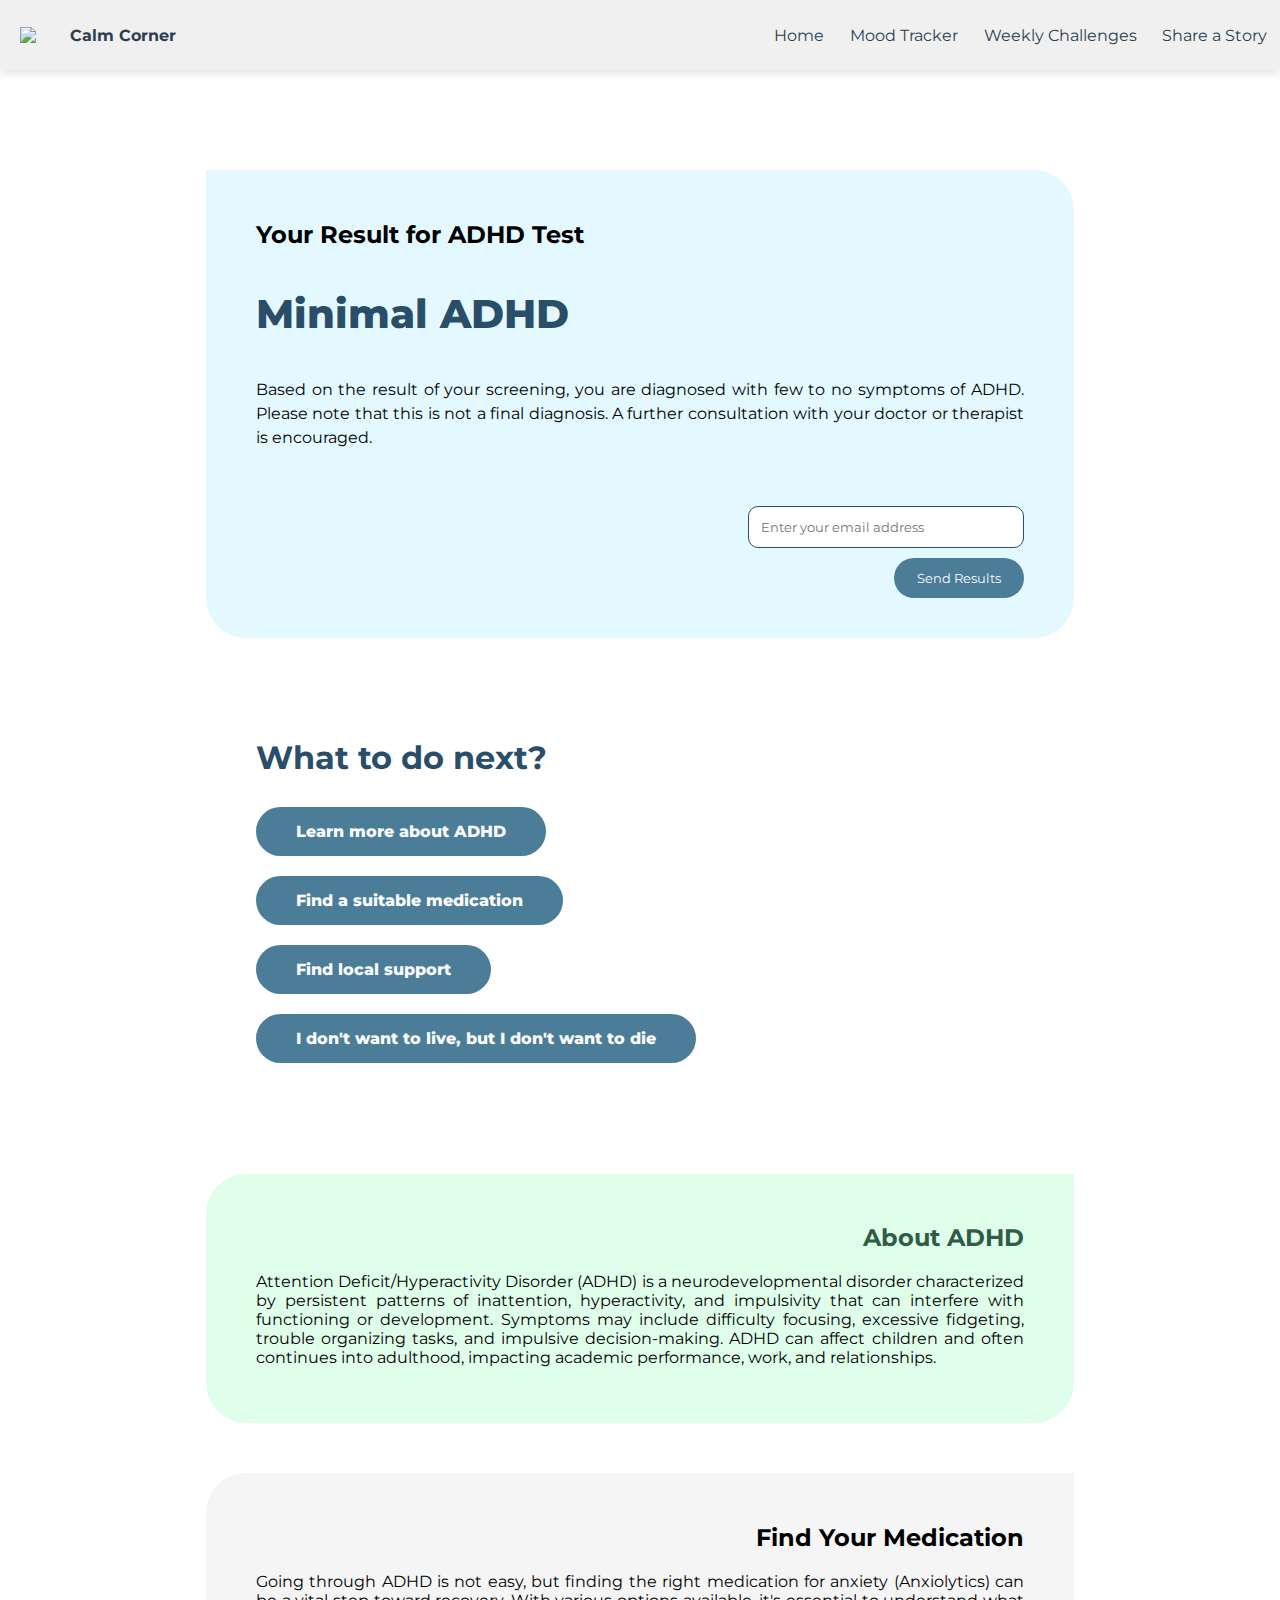
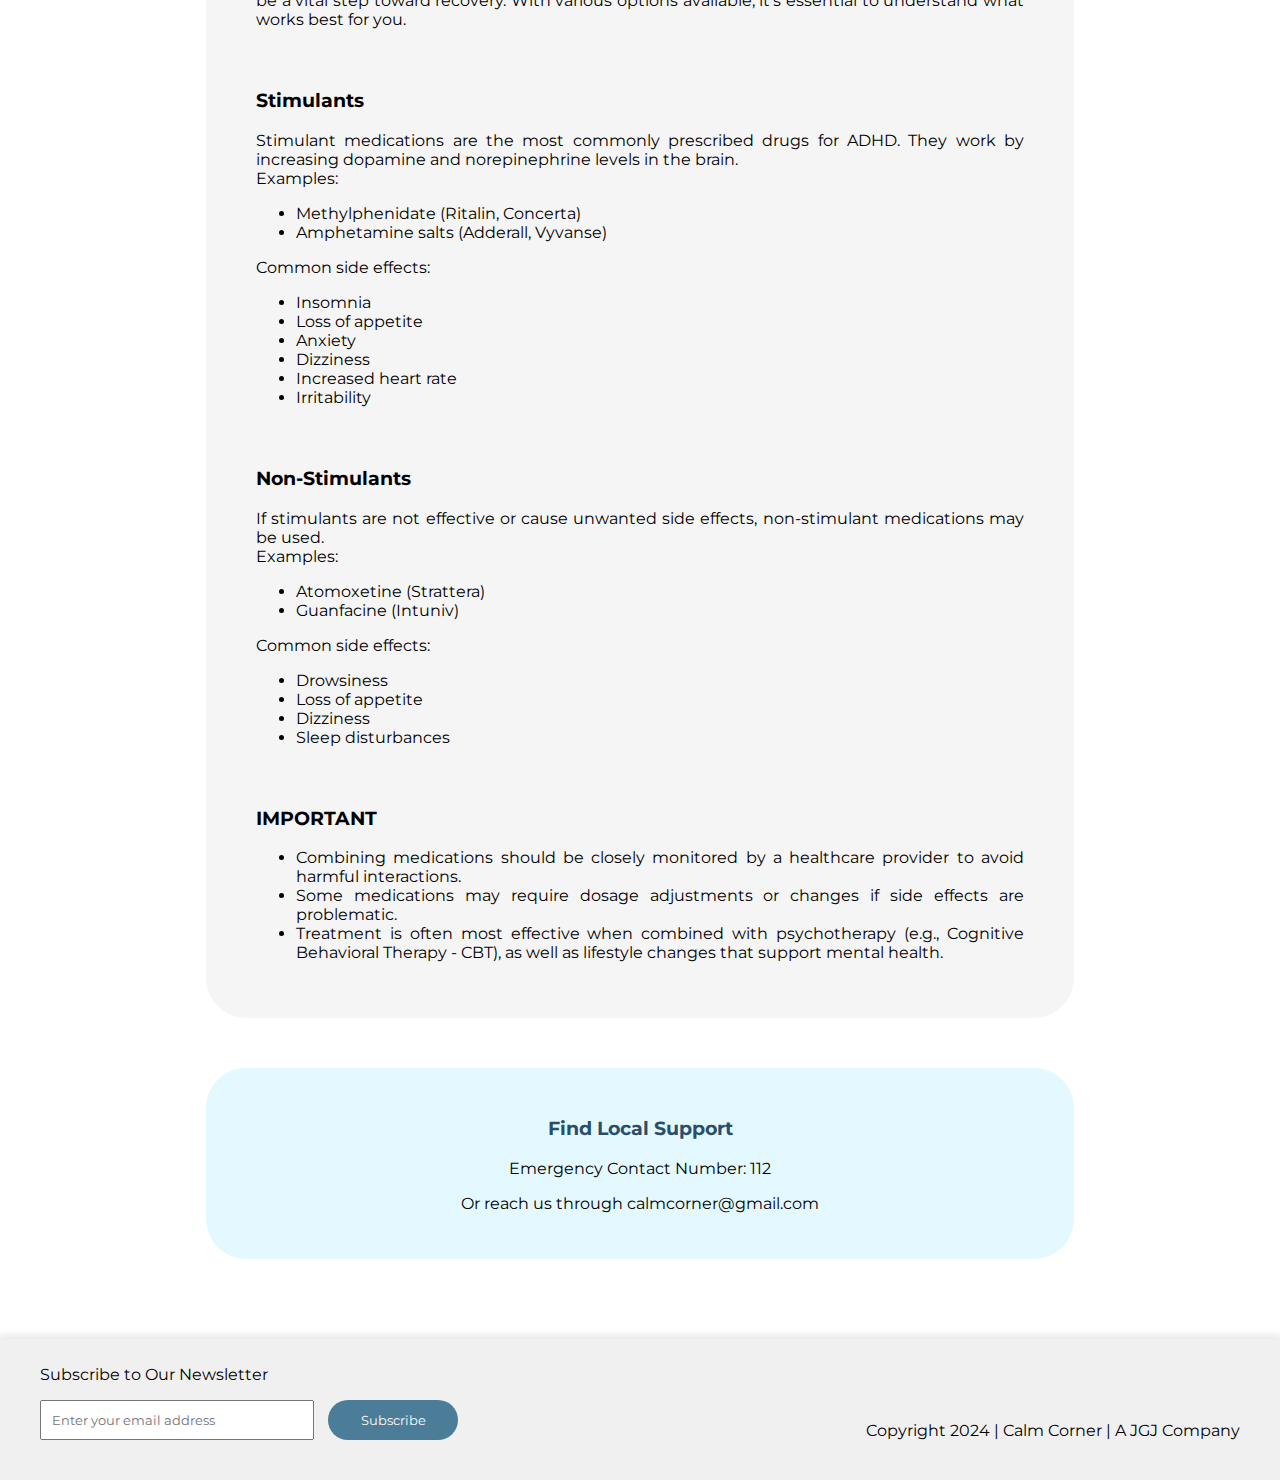
==== adhd-result.html @ 75371ffb "2nd commit" ====
<!DOCTYPE html>
<html lang="en">
<head>
    <meta charset="UTF-8">
    <meta name="viewport" content="width=device-width, initial-scale=1.0">
    <title>Result</title>
    <link rel="icon" type="image/x-icon" href="logo.ico">
    <link href='https://fonts.googleapis.com/css?family=Montserrat' rel='stylesheet'>
    <link rel="stylesheet" href="result.css">
    <script src="https://kit.fontawesome.com/e5693bed51.js" crossorigin="anonymous"></script>
</head>
<body>
    <div class="nav">
        <img src="logo.png">
        <b>Calm Corner</b>
        <div class="nav-menu"><a href="index.html">Home</a></div>
        <div class="nav-menu"><a href="#">Mood Tracker</a></div>
        <div class="nav-menu"><a href="challenge.html">Weekly Challenges</a></div>
        <div class="nav-menu"><a href="sharestory.html">Share a Story</a></div>
        <i class="fa-solid fa-bars" id="bar-icon"></i>
    </div>

    <div class="dropdown" id="dropdown-menu">
        <ul>
            <li><a href="index.html">Home</a></li>
            <li><a href="#">Mood Tracker</a></li>
            <li><a href="challenge.html">Weekly Challenges</a></li>
            <li><a href="sharestory.html">Share a Story</a></li>
        </ul>
    </div>

    <div class="title">
        <h2>Your Result for ADHD Test</h2>
        <div class="result-title" id="resultName">???</div>
        <p>
            Based on the result of your screening, you are diagnosed with <span id="resultDiagnosis">???</span> symptoms of ADHD. 
            Please note that this is not a final diagnosis. A further consultation with your doctor or therapist is encouraged.
        </p>
        <form id="sendResult" class="send-result-form">
            <input type="email" id="userEmail" placeholder="Enter your email address" required><br>
            <input type="hidden" id="emailResult">
            <button type="submit">Send Results</button>
        </form>
    </div>

    <div class="learn-more">
        <h1>What to do next?</h1>
        <a class="learn-more-btn" href="#desc">Learn more about ADHD</a><br>
        <a class="learn-more-btn" href="#medication">Find a suitable medication</a><br>
        <a class="learn-more-btn" href="#support">Find local support</a><br>
        <a class="learn-more-btn" onclick="openModal('modal')">I don't want to live, but I don't want to die</a>
    </div>

    <div id="modal" class="modal">
        <div class="modal-content">
            <span class="close" onclick="closeModal('modal')">&times;</span>
            <div class="modal-text">
                <h2>Crisis Support and Resources</h2>
                <p>
                    Talk to Someone You Trust<br><br>
                    Whether it's a friend, family member, or a professional, sharing your thoughts and 
                    feelings with them will reduce your stress and can help relieve the emotional weight you may be carrying.
                </p>
                <p>
                    Seek for Professional Help<br><br>
                    Therapists or doctors will be helpful to provide support, resources, and therapy to help you work through your emotions.
                </p>
                <p>
                    Need Immediate Help?
                    <a onclick="closeModal('modal')" href="#support">Find local support here</a>
                </p>
            </div>
        </div>
    </div>

    <div class="desc" id="desc">
        <h2>About ADHD</h2>
        <p>
            Attention Deficit/Hyperactivity Disorder (ADHD) is a neurodevelopmental disorder characterized by persistent patterns of inattention, hyperactivity, 
            and impulsivity that can interfere with functioning or development. Symptoms may include difficulty focusing, excessive fidgeting, trouble organizing tasks, 
            and impulsive decision-making. ADHD can affect children and often continues into adulthood, impacting academic performance, work, and relationships.
        </p>
    </div>
    
    <div class="medication" id="medication">
        <h2>Find Your Medication</h2>
        <p>
            Going through ADHD is not easy, but finding the right medication for anxiety (Anxiolytics) can be a vital step toward recovery. 
            With various options available, it's essential to understand what works best for you.
        </p>
        <h3>Stimulants</h3>
        <p>
            Stimulant medications are the most commonly prescribed drugs for ADHD. They work by increasing dopamine and norepinephrine levels in the brain.<br>
            Examples:
            <ul>
                <li>Methylphenidate (Ritalin, Concerta)</li>
                <li>Amphetamine salts (Adderall, Vyvanse)</li>
            </ul>
            Common side effects:
            <ul>
                <li>Insomnia</li>
                <li>Loss of appetite</li>
                <li>Anxiety</li>
                <li>Dizziness</li>
                <li>Increased heart rate</li>
                <li>Irritability</li>
            </ul>
        </p>
        <h3>Non-Stimulants</h3>
        <p>
            If stimulants are not effective or cause unwanted side effects, non-stimulant medications may be used.<br>
            Examples:
            <ul>
                <li>Atomoxetine (Strattera)</li>
                <li>Guanfacine (Intuniv)</li>
            </ul>
            Common side effects:
            <ul>
                <li>Drowsiness</li>
                <li>Loss of appetite</li>
                <li>Dizziness</li>
                <li>Sleep disturbances</li>
            </ul>
        </p>
        <h3>IMPORTANT</h3>
        <ul>
            <li>Combining medications should be closely monitored by a healthcare provider to avoid harmful interactions.</li>
            <li>Some medications may require dosage adjustments or changes if side effects are problematic.</li>
            <li>Treatment is often most effective when combined with psychotherapy (e.g., Cognitive Behavioral Therapy - CBT), as well as lifestyle changes that support mental health.</li>
        </ul>
    </div>
    
    <div class="support" id="support">
        <h3>Find Local Support</h3>
        <p>Emergency Contact Number: <a href="tel:112">112</a></p>
        <p>Or reach us through <a href="mailto:calmcorner@gmail.com">calmcorner@gmail.com</a></p>
    </div>

    <div class="footer">
        <div class="subscribe">
            <form action="https://formspree.io/f/mvgornez" method="POST">
            <p>Subscribe to Our Newsletter</p>
            <input type="email" name="Email" placeholder="Enter your email address" required="required">
            <button type="submit">Subscribe</button></form>
        </div>
        <div class="copyright">
            <i class="fa-regular fa-copyright"></i> Copyright 2024 | Calm Corner | A JGJ Company
        </div>
    </div>

    <script src="https://cdn.jsdelivr.net/npm/@emailjs/browser@4/dist/email.min.js"></script>
    <script>
        const barIcon = document.getElementById("bar-icon");
        const dropdownMenu = document.getElementById("dropdown-menu");
        window.addEventListener("resize", function() {
            if (window.innerWidth > 800) {
                dropdownMenu.style.display = "none";
                barIcon.classList.remove("fa-times");  
                barIcon.classList.add("fa-bars");
                barIcon.classList.remove("open");
            }
        });

        barIcon.addEventListener("click", function() {
            if (dropdownMenu.style.display === "none" || dropdownMenu.style.display === "") {
                dropdownMenu.style.display = "block";
                barIcon.classList.remove("fa-bars");
                barIcon.classList.add("fa-times");
                barIcon.classList.add("open");
            } else {
                dropdownMenu.style.display = "none";
                barIcon.classList.add("fa-bars");
                barIcon.classList.remove("fa-times");
                barIcon.classList.remove("open");
            }
        });

        document.querySelectorAll(".dropdown-btn").forEach(button => {
            button.addEventListener("click", function() {
                const answer = this.parentElement.nextElementSibling;
                answer.classList.toggle("show");
            });
        });

        function getQueryParam(param) {
            const urlParams = new URLSearchParams(window.location.search);
            return urlParams.get(param);
        }
        const score = getQueryParam('score');        
        const resultName = document.getElementById("resultName");
        const resultDiagnosis = document.getElementById("resultDiagnosis");
        if (score >= 0 && score <= 5) {
            resultName.innerText = "Minimal ADHD";
            resultDiagnosis.innerText = "few to no";
        } else if (score >= 6 && score <= 14) {
            resultName.innerText = "Mild ADHD";
            resultDiagnosis.innerText = "mild";
        } else if (score >= 15 && score <= 23) {
            resultName.innerText = "Moderate ADHD";
            resultDiagnosis.innerText = "moderate";
        } else if (score >= 24 && score <= 33) {
            resultName.innerText = "Moderately Severe ADHD";
            resultDiagnosis.innerText = "moderately severe";
        } else if (score >= 34 && score <= 40) {
            resultName.innerText = "Severe ADHD";
            resultDiagnosis.innerText = "severe";
        } else {
            resultName.innerText = "INVALID";
            resultDiagnosis.innerText = "INVALID";
        };

        document.querySelectorAll(".learn-more-btn").forEach(link => {
            link.addEventListener("click", function(event) {
                event.preventDefault();
                const targetId = this.getAttribute("href");
                const targetElement = document.querySelector(targetId);
                targetElement.scrollIntoView({behavior:"smooth"});
            });
        });

        function openModal(modalId) {
            document.getElementById(modalId).style.display = "block";
            document.body.style.overflow = "hidden";
            document.addEventListener("keydown", function escListener(event) {
                if (event.key === "Escape") {
                    closeModal(modalId);
                    document.removeEventListener("keydown", escListener); 
                }
            });
        };
        function closeModal(modalId) {
            document.getElementById(modalId).style.display = "none";
            document.body.style.overflow = "auto";
        };

        (function(){
            emailjs.init("DSKLpqNRo9PPax88p");
        })();
        document.getElementById("sendResult").addEventListener("submit", function(event) {
            event.preventDefault();
            const userEmail = document.getElementById("userEmail").value;
            const resultDiagnosisText = resultDiagnosis.innerText;
            const resultNameText = resultName.innerText;
            const resultMessage = `Your result is: ${resultNameText} with ${resultDiagnosisText} symptoms of ADHD.`;
            document.getElementById("emailResult").value = resultMessage;
            emailjs.send("service_3ef61en", "template_vwdpy7o", {
                user_email: userEmail,
                message: resultMessage
            })
            .then(function(response) {
                console.log("SUCCESS!", response.status, response.text);
                alert("Results sent to your email!");
                document.getElementById("userEmail").value = "";
            }, function(error) {
                console.log("FAILED!", error);
                alert("Failed to send results. Please try again.");
            });
        });
    </script>
</body>
</html>
---- result.css ----
body{
    font-family: 'Montserrat';
    margin: 0;
    padding: 0;
}
button{
    font-family: 'Montserrat';
}
body a{
    text-decoration: none;
    color: inherit;
}
.nav{
    width: 100%;
    background-color: #F0F0F0;
    display: flex;
    align-items: center;
    height: 70px;
    color: #2C3E50;
    box-shadow: 0 4px 8px rgba(0, 0, 0, 0.1);
}
.nav img{
    width: 40px;
    padding: 1% 10px 1% 20px;
}
.nav-menu:first-of-type{
    margin-left: auto;
}
.nav-menu{
    padding: 0 1% 0 1%;
    float: right;
    height: 100%;
    display: flex;
    align-items: center;
    justify-content: center;
    transition: .3s ease;
}
.nav-menu:hover{
    background-color: #E0E0E0;
}
.nav i{
    display: none;
    transition: transform .5s ease;
    cursor: pointer;
}
.nav i.open{
    transform: rotate(90deg);
}
.dropdown{
    display: none;
}
.title{
    width: 60%;
    margin-left: auto;
    margin-right: auto;
    background-color: #E3F9FF;
    padding: 30px 50px 40px 50px;
    margin-top: 100px;
    border-radius: 0 40px 40px 40px;
}
.result-title{
    color: #2A4D69;
    font-size: 40px;
    font-weight: 800;
    margin: 40px 0;
}
.title p{
    text-align: justify;
    line-height: 150%;
}
.send-result-form{
    text-align: right;
}
.send-result-form input{
    padding: 12px;
    width: 250px;
    font-family: "Montserrat";
    margin-top: 40px;
    margin-bottom: 10px;
    border-radius: 10px;
    border: 1px solid #2A4D69;
}
.send-result-form button{
    background-color: #4B7D99;
    color: #FAFAFA;
    border: none;
    border-radius: 25px;
    width: 130px;
    height: 40px;
    font-family: 'Montserrat';
    cursor: pointer;
    transition: .3s ease;
}
.send-result-form button:hover{
    background-color: #2C3E50;
}
.learn-more{
    color: #2A4D69;
    margin-top: 100px;
    width: 60%;
    margin-left: auto;
    margin-right: auto;
    box-sizing: border-box;
}
.learn-more a{
    background-color: #4B7D99;
    color: #FAFAFA;
    border-radius: 30px;
    padding: 15px 40px;
    line-height: 430%;
    cursor: pointer;
    transition: .3s ease;
    font-weight: 800;
}
.learn-more a:hover{
    background-color: #2C3E50;
}
.desc{
    width: 60%;
    margin-left: auto;
    margin-right: auto;
    background-color: #E0FFEB;
    padding: 30px 50px 40px 50px;
    margin-top: 100px;
    border-radius: 40px 0 40px 40px;
    text-align: justify;
}
.desc h2{
    color: #2E5D45;
    text-align: right;
}
.medication{
    width: 60%;
    margin-left: auto;
    margin-right: auto;
    background-color: #F5F5F5;
    padding: 30px 50px 40px 50px;
    margin-top: 50px;
    border-radius: 40px 0 40px 40px;
    text-align: justify;
}
.medication h2{
    text-align: right;
}
.medication h3{
    margin-top: 60px;
}
.support{
    width: 60%;
    margin-left: auto;
    margin-right: auto;
    background-color: #E3F9FF;
    padding: 30px 50px;
    margin-top: 50px;
    border-radius: 40px 40px 40px 40px;
    text-align: center;
}
.support h3{
    color: #2A4D69;
}
.support a:hover, .modal-text a:hover{
    text-decoration: underline;
}
.modal{
    display: none;
    position: fixed;
    z-index: 2; 
    left: 0;
    top: 0;
    width: 100%;
    height: 100%;
    background-color: rgba(0, 0, 0, 0.7);
}
.modal-content{
    background-color: #ffffff;
    margin: 10% auto;
    padding: 20px 20px 30px 20px;
    border-radius: 10px;
    width: 60%;
    box-shadow: 0 4px 8px rgba(0, 0, 0, 0.2);
    text-align: center;
    overflow-y: auto;
    justify-content: center;
    align-items: center;
}
.modal-text{
    width: 80%;
    margin: auto;
}
.modal-text p{
    margin-top: 50px;
}
.close{
    color: #aaa;
    float: right;
    font-size: 28px;
    font-weight: bold;
    cursor: pointer;
    transition: .3s ease;
}
.close:hover, .close:focus{
    color: black;
    text-decoration: none;
    cursor: pointer;
}
.footer{
    background-color: #F0F0F0;
    box-shadow: 0 -4px 8px rgba(0, 0, 0, 0.1);
    margin-top: 80px;
    padding: 10px 40px 40px 40px;
    display: flex;
}
.footer input{
    padding: 10px;
    width: 250px;
    font-family: "Montserrat";
}
.footer button{
    background-color: #4B7D99;
    color: #FAFAFA;
    border: none;
    border-radius: 25px;
    width: 130px;
    height: 40px;
    font-family: 'Montserrat';
    margin-left: 10px;
    margin-right: 10px;
    cursor: pointer;
    transition: .3s ease;
}
.footer button:hover{
    background-color: #2C3E50;
}
.copyright{
    text-align: right;
    margin-left: auto;
    margin-top: auto;
}

@media screen and (max-width: 800px) {
    .nav-menu{
        display: none;
    }
    .nav i{
        display: block;
        margin-left: auto;
        margin-right: 3%;
    }
    .dropdown{
        width: 100%;
    }
    .dropdown ul{
        list-style: none;
        background-color: #F0F0F0;
        margin-top: 0;
        padding: 10px 0 20px 0;
    }
    .dropdown ul li{
        padding: 15px 0 15px 30px;
        transition: .3s ease;
    }
    .dropdown ul li:hover{
        background-color: #E0E0E0;
    }
    .title{
        width: 100%;
        box-sizing: border-box;
        border-radius: 0;
        margin-top: 0;
    }
    .learn-more{
        width: 100%;
        text-align: center;
    }
    .desc{
        width: 100%;
        box-sizing: border-box;
        border-radius: 0;
    }
    .medication{
        width: 100%;
        box-sizing: border-box;
        border-radius: 0;
        margin-top: 0;
        background-color: #FFF;
    }
}
@media screen and (max-width: 1000px) {
    .footer{
        display: block;
    }
    .copyright{
        margin-top: 40px;
    }
}
@media screen and (max-width: 508px) {
    .subscribe button{
        display: block;
        margin-top: 20px;
        margin-left: 0;
    }
}
@media screen and (max-width: 450px) {
    .learn-more a{
        font-size: 12px;
        line-height: 500%;
    }
    .title input{
        width: 70%;
    }
}
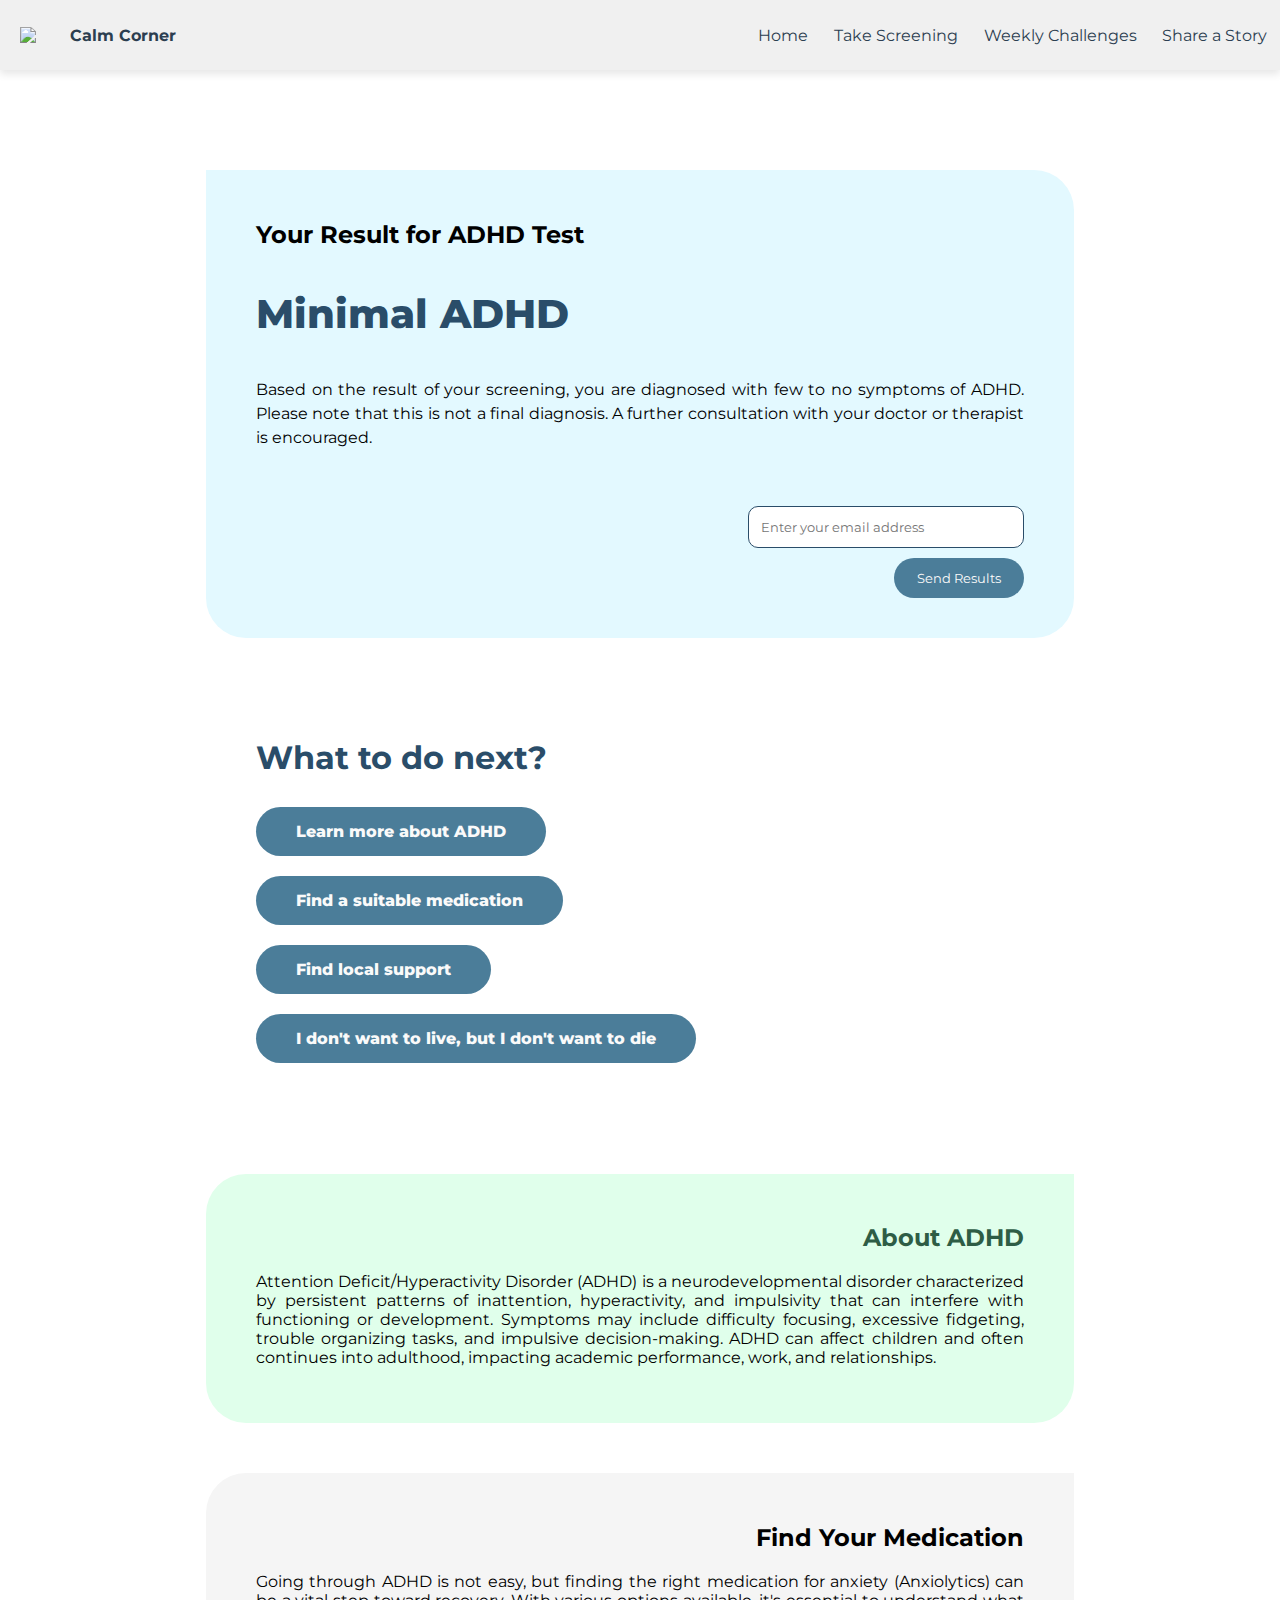
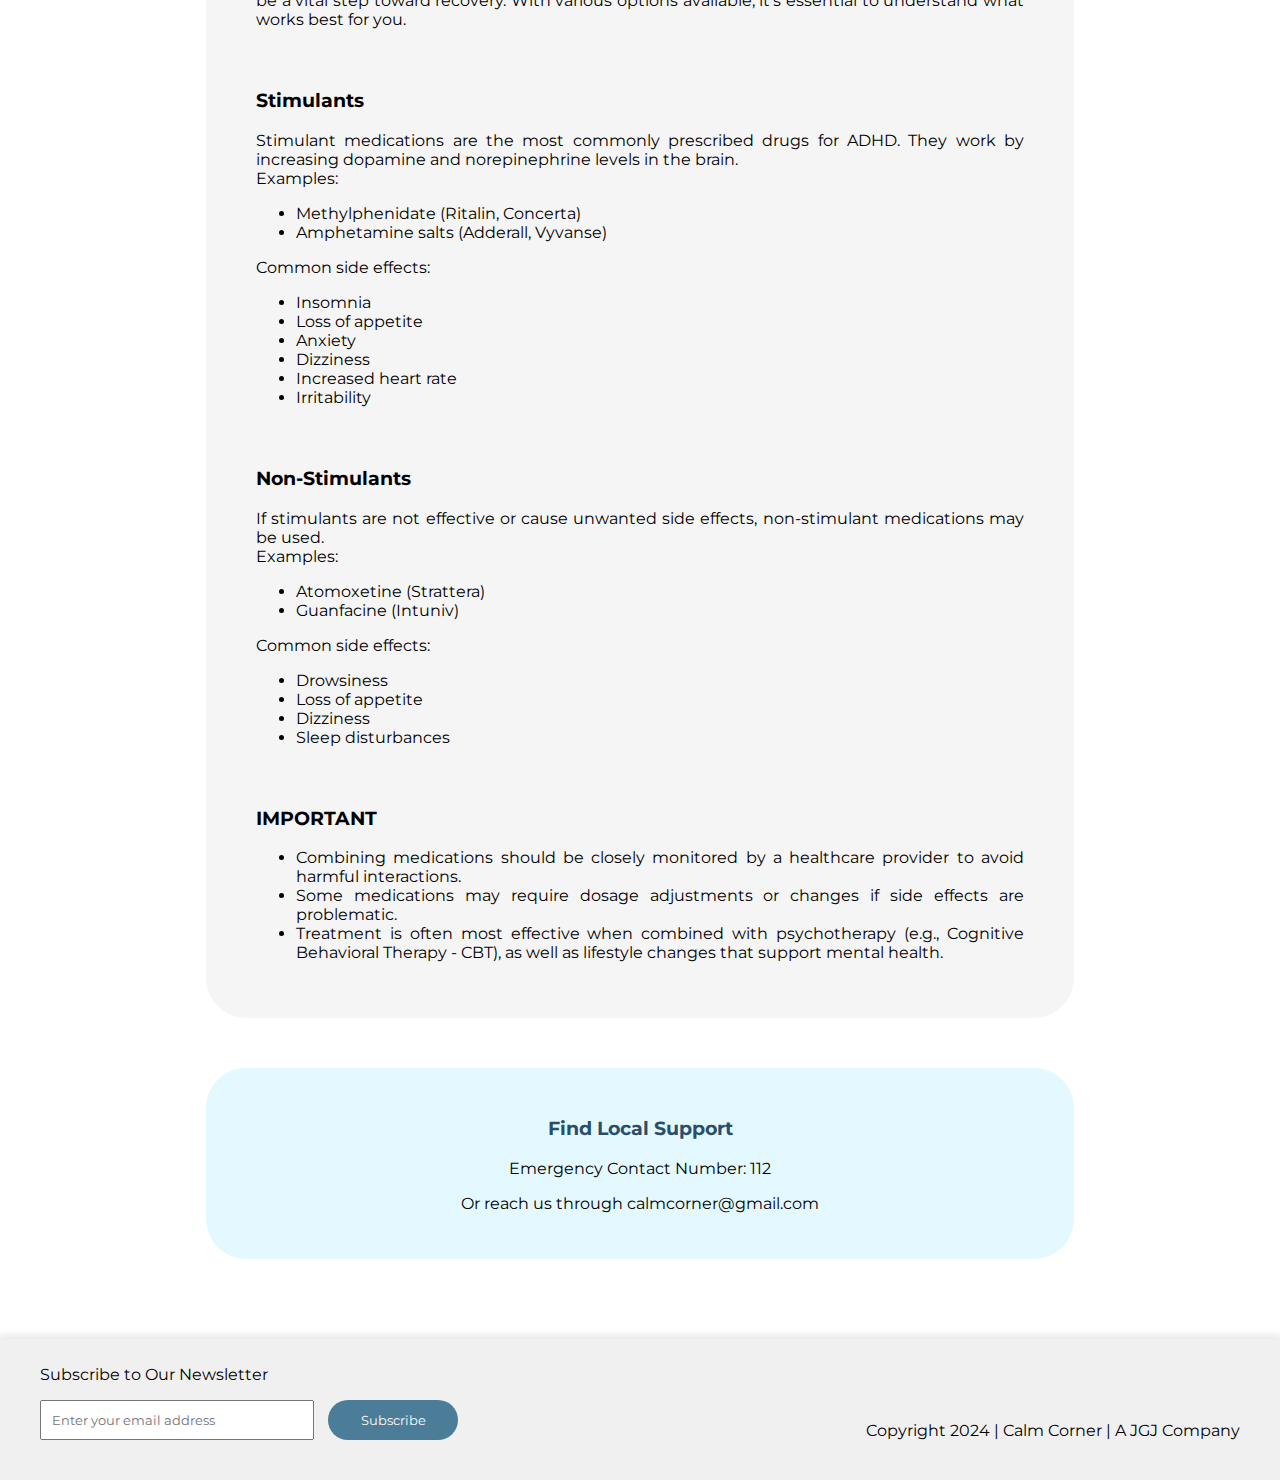
==== commit a03c84e4: "for testing" ====
--- a/adhd-result.html
+++ b/adhd-result.html
@@ -13,17 +13,23 @@
     <div class="nav">
         <img src="logo.png">
         <b>Calm Corner</b>
-        <div class="nav-menu"><a href="index.html">Home</a></div>
-        <div class="nav-menu"><a href="#">Mood Tracker</a></div>
-        <div class="nav-menu"><a href="challenge.html">Weekly Challenges</a></div>
-        <div class="nav-menu"><a href="sharestory.html">Share a Story</a></div>
+        <a href="index.html" class="nav-menu">Home</a>
+        <div class="nav-menu" id="removeDropdown">
+            Take Screening
+            <div class="dropdown-content">
+                <a href="depression-test.html">Depression Test</a>
+                <a href="anxiety-test.html">Anxiety Test</a>
+                <a href="adhd-test.html">ADHD Test</a>
+            </div>
+        </div>
+        <a href="challenge.html" class="nav-menu">Weekly Challenges</a>
+        <a href="sharestory.html" class="nav-menu">Share a Story</a>
         <i class="fa-solid fa-bars" id="bar-icon"></i>
     </div>
 
     <div class="dropdown" id="dropdown-menu">
         <ul>
             <li><a href="index.html">Home</a></li>
-            <li><a href="#">Mood Tracker</a></li>
             <li><a href="challenge.html">Weekly Challenges</a></li>
             <li><a href="sharestory.html">Share a Story</a></li>
         </ul>
--- a/result.css
+++ b/result.css
@@ -45,6 +45,43 @@
 }
 .nav i.open{
     transform: rotate(90deg);
+}
+.dropdown-content{
+    position: absolute;
+    background-color: #F0F0F0;
+    box-shadow: 0px 8px 16px 0px rgba(0,0,0,0.2);
+    z-index: 1;
+    top: 90px;
+    transform: translateX(0);
+    border-radius: 0 20px 20px 20px;
+    opacity: 0;
+    visibility: hidden;
+    transition: .5s ease-in-out;
+}
+#removeDropdown:hover .dropdown-content{
+    opacity: 1;
+    visibility: visible;
+    transform: translateX(40px);
+}
+.dropdown-content a{
+    padding: 20px 30px;
+    display: block;
+    cursor: pointer;
+    transition: .3s ease;
+}
+.dropdown-content a:hover{
+    background-color: #E0E0E0;
+}
+.dropdown-content a:hover:first-of-type{
+    background-color: #E0E0E0;
+    border-radius: 0 20px 0 0;
+}
+.dropdown-content a:hover:last-of-type{
+    background-color: #E0E0E0;
+    border-radius: 0 0 20px 20px;
+}
+#removeDropdown{
+    margin-left: 0;
 }
 .dropdown{
     display: none;
